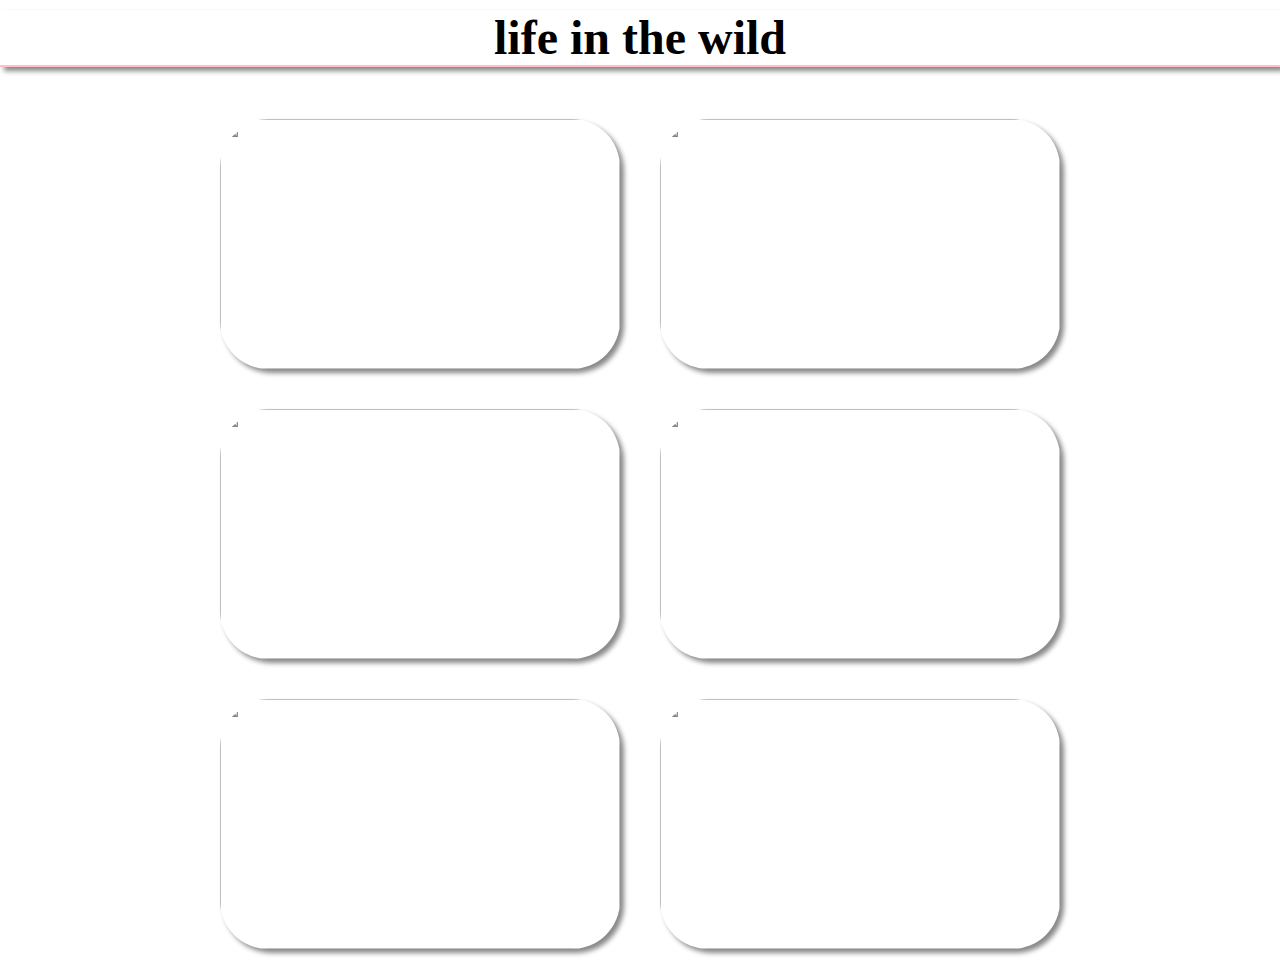
==== index.html @ 59e319a7 "uploading website" ====
<!DOCTYPE html>
<html lang="en">

<head>
    <meta charset="UTF-8">
    <meta name="viewport" content="width=device-width, initial-scale=1.0">
    <title>DARK</title>
    <link rel="stylesheet" href="style.css">
</head>

<body>
    <div class="one">
        <h1>life in the wild</h1>
        <div class="container">
            <img src="https://static.pexels.com/photos/52500/horse-herd-fog-nature-52500.jpeg" alt="">
            <img src="https://static.pexels.com/photos/66898/elephant-cub-tsavo-kenya-66898.jpeg" alt="">
            <img src="https://static.pexels.com/photos/213399/pexels-photo-213399.jpeg" alt="">
            <img src="https://static.pexels.com/photos/158471/ibis-bird-red-animals-158471.jpeg" alt="">
            <img src="https://static.pexels.com/photos/133459/pexels-photo-133459.jpeg" alt="">
            <img src="https://static.pexels.com/photos/50988/ape-berber-monkeys-mammal-affchen-50988.jpeg" alt="">
        </div>
    </div>
</body>

</html>
---- style.css ----
body {
    margin: 0px;
}

.container {
    display: flex;
    flex-wrap: wrap;
    justify-content: center;
}

h1 {
    font-family: fantasy;
    font-size: 3em;
    border-bottom: 2px solid pink;
    /* border-right: 2px solid pink; */
    /* width: 400px; */
    box-shadow: 4px 4px 5px #888888;
    text-align: center;
    margin-top: 10px;
}

img {
    width: 400px;
    height: 250px;
    margin: 20px;
    border-radius: 3em;
    transition: all 0.2s;
    box-shadow: 4px 4px 5px #888888;
}

img:hover {
    transform: scale(1.1);
    /* animation: reverse; */
}


/* * {
    border: 50px;
    margin: 50px;
    background-image: url("darx.jpg");
} */
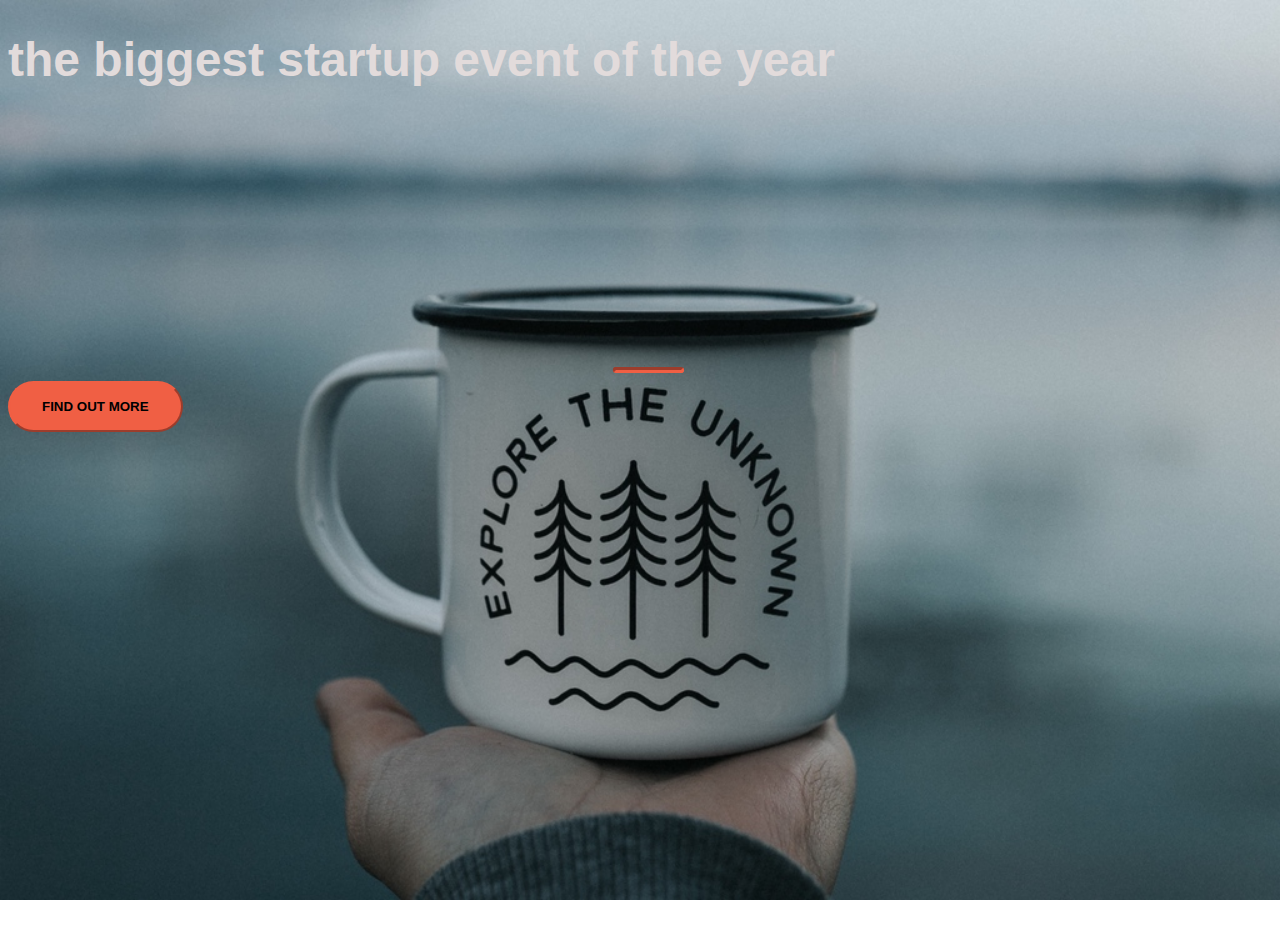
==== commit 7a899370: "dark website" ====
--- a/index.html
+++ b/index.html
@@ -1,25 +1,34 @@
 <!DOCTYPE html>
-<html lang="en">
+<html>
+<head>
+	<title></title>
+	<!-- Required meta tags -->
+    <meta charset="utf-8">
+    <meta name="viewport" content="width=device-width, initial-scale=1, shrink-to-fit=no">
 
-<head>
-    <meta charset="UTF-8">
-    <meta name="viewport" content="width=device-width, initial-scale=1.0">
-    <title>DARK</title>
-    <link rel="stylesheet" href="style.css">
+	<link rel="stylesheet" href="https://stackpath.bootstrapcdn.com/bootstrap/4.5.0/css/bootstrap.min.css" integrity="sha384-9aIt2nRpC12Uk9gS9baDl411NQApFmC26EwAOH8WgZl5MYYxFfc+NcPb1dKGj7Sk" crossorigin="anonymous">
+
+	<link rel="stylesheet" type="text/css" href="style.css">
 </head>
 
-<body>
-    <div class="one">
-        <h1>life in the wild</h1>
-        <div class="container">
-            <img src="https://static.pexels.com/photos/52500/horse-herd-fog-nature-52500.jpeg" alt="">
-            <img src="https://static.pexels.com/photos/66898/elephant-cub-tsavo-kenya-66898.jpeg" alt="">
-            <img src="https://static.pexels.com/photos/213399/pexels-photo-213399.jpeg" alt="">
-            <img src="https://static.pexels.com/photos/158471/ibis-bird-red-animals-158471.jpeg" alt="">
-            <img src="https://static.pexels.com/photos/133459/pexels-photo-133459.jpeg" alt="">
-            <img src="https://static.pexels.com/photos/50988/ape-berber-monkeys-mammal-affchen-50988.jpeg" alt="">
-        </div>
-    </div>
+<body>	
+
+	<div class="container d-flex align-items-center h-100">
+		<div class="row">
+			<header class="text-center col-12">
+				<h1 class="text-uppercase"><strong>the biggest startup event of the year</strong></h1>
+			</header>
+			<div class="buffer col-12"></div>
+			<section class="text-center col-12">
+				<hr>
+				<a href="https://mailchi.mp/a4907c3047f1/startup">
+					<button class="btn btn-primary btn-xl">find out more</button>
+				</a>
+				
+			</section> 
+		</div>
+	</div>
+
 </body>
 
 </html>--- a/style.css
+++ b/style.css
@@ -1,41 +1,47 @@
-body {
-    margin: 0px;
-}
-
-.container {
-    display: flex;
-    flex-wrap: wrap;
-    justify-content: center;
+html,body {
+	width: 100%;
+	height: 100%;
+	font-family: arial;
+	background: url(header.jpg) no-repeat center center fixed;
+	-webkit-background-size: cover;
+	-moz-background-size: cover;
+	-o-background-size: cover;
+	background-size: cover;
 }
 
 h1 {
-    font-family: fantasy;
-    font-size: 3em;
-    border-bottom: 2px solid pink;
-    /* border-right: 2px solid pink; */
-    /* width: 400px; */
-    box-shadow: 4px 4px 5px #888888;
-    text-align: center;
-    margin-top: 10px;
+	font-size: 3rem;
+	color: #e2dbdb;
 }
 
-img {
-    width: 400px;
-    height: 250px;
-    margin: 20px;
-    border-radius: 3em;
-    transition: all 0.2s;
-    box-shadow: 4px 4px 5px #888888;
+hr {
+	border-color: #F05F44;
+	border-width: 3px;
+	max-width: 65px;
+	border-radius: 3px;
 }
 
-img:hover {
-    transform: scale(1.1);
-    /* animation: reverse; */
+.buffer {
+	height: 15rem;
 }
 
+.btn {
+	font-weight: 700;
+	border-radius: 300px;
+	text-transform: uppercase;
+}
 
-/* * {
-    border: 50px;
-    margin: 50px;
-    background-image: url("darx.jpg");
-} */+.btn-primary {
+	background-color: #F05F44;
+	border-color: #F05F44;
+}
+
+.btn-primary:hover {
+	background-color: #ee4b08;
+	border-color: #ee4b08;
+	border-width: 4px;
+}
+
+.btn-xl {
+	padding: 1rem 2rem;
+}